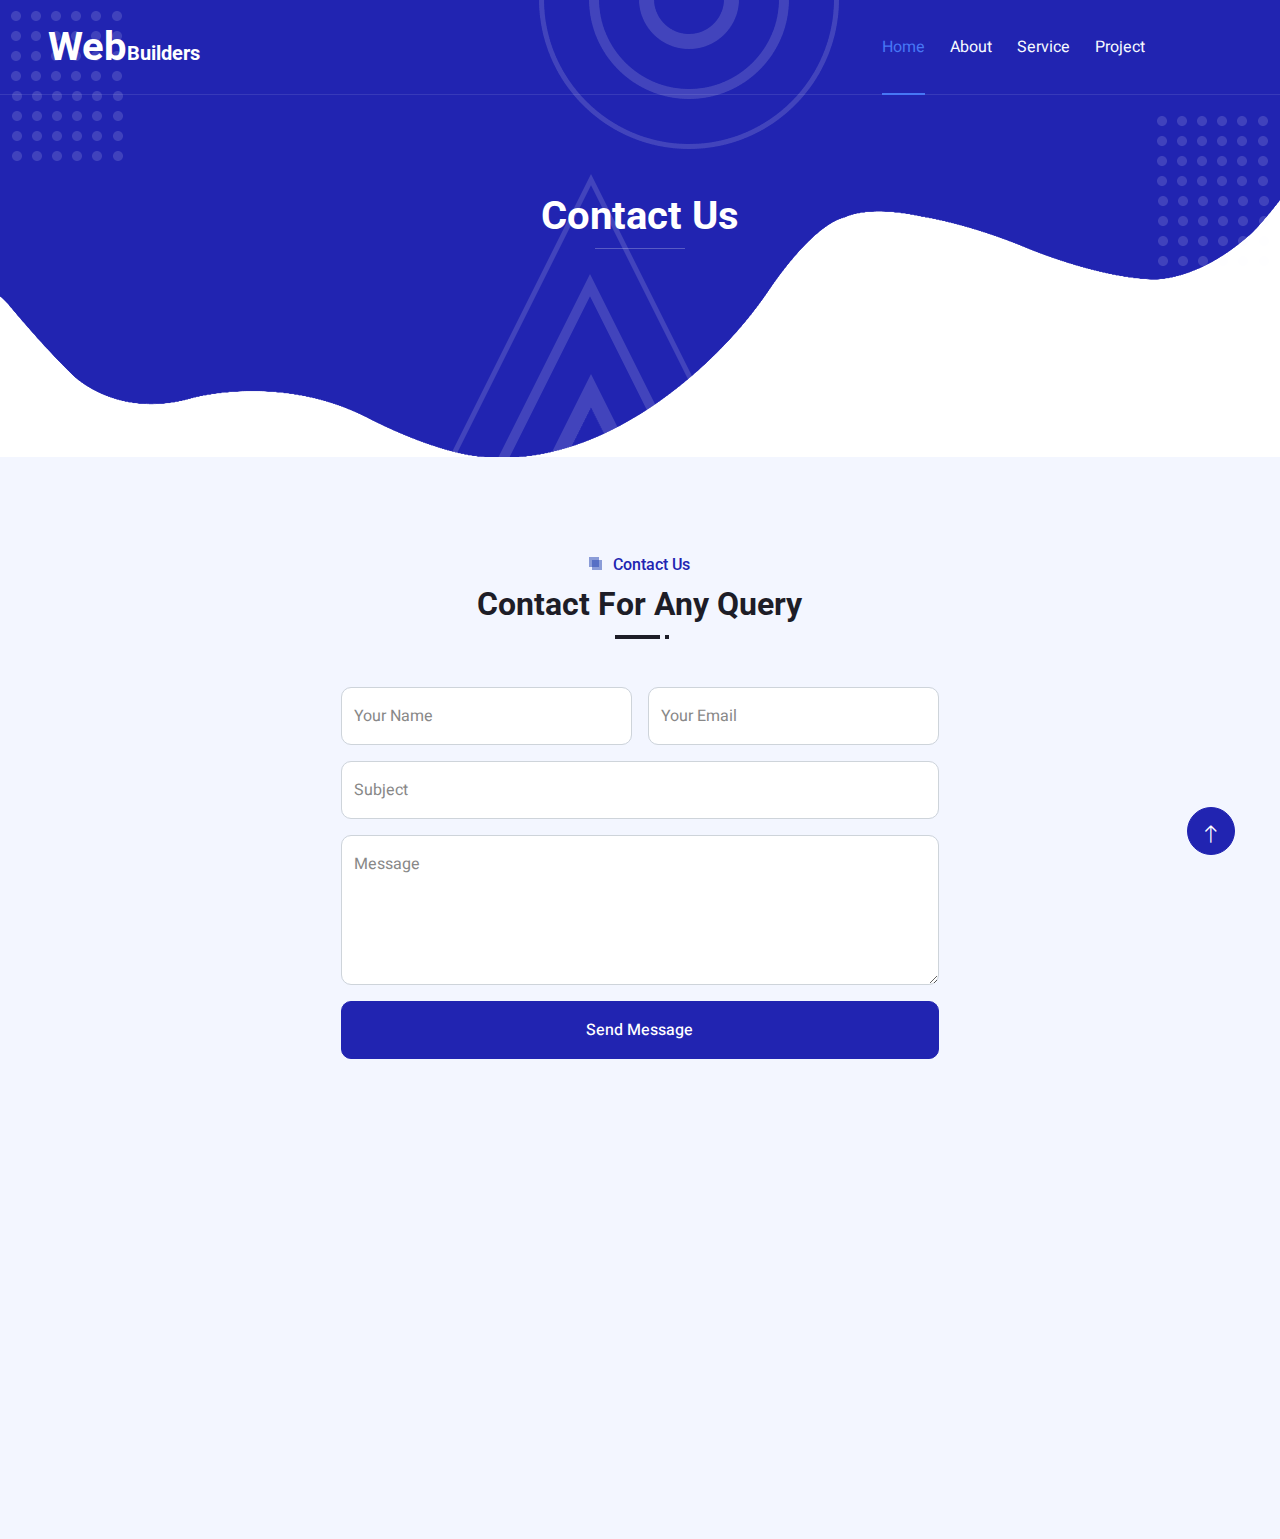
==== contact.html @ f3ac55c7 "Update contact.html" ====
<!DOCTYPE html>
<html lang="en">

<head>
  <meta charset="utf-8">
 <title>Webbuilders</title>
  <meta content="width=device-width, initial-scale=1.0" name="viewport">
  <meta content="" name="keywords">
  <meta content="" name="description">

  <!-- Favicon -->
  <link href="img/logo.png" rel="icon">

  <!-- Google Web Fonts -->
  <link rel="preconnect" href="https://fonts.googleapis.com">
  <link rel="preconnect" href="https://fonts.gstatic.com" crossorigin>
  <link href="https://fonts.googleapis.com/css2?family=Heebo:wght@400;500&family=Roboto:wght@400;500;700&display=swap" rel="stylesheet">

  <!-- Icon Font Stylesheet -->
  <link href="https://cdnjs.cloudflare.com/ajax/libs/font-awesome/5.10.0/css/all.min.css" rel="stylesheet">
  <link href="https://cdn.jsdelivr.net/npm/bootstrap-icons@1.4.1/font/bootstrap-icons.css" rel="stylesheet">

  <!-- Libraries Stylesheet -->
  <link href="lib/animate/animate.min.css" rel="stylesheet">
  <link href="lib/owlcarousel/assets/owl.carousel.min.css" rel="stylesheet">
  <link href="lib/lightbox/css/lightbox.min.css" rel="stylesheet">

  <!-- Customized Bootstrap Stylesheet -->
  <link href="css/bootstrap.min.css" rel="stylesheet">

  <!-- Template Stylesheet -->
  <link href="css/style.css" rel="stylesheet">
</head>

<body>
  <div class="container-xxl bg-white p-0">
    <!-- Spinner Start -->
    <div id="spinner" class="show bg-white position-fixed translate-middle w-100 vh-100 top-50 start-50 d-flex align-items-center justify-content-center">
      <div class="spinner-grow text-primary" style="width: 3rem; height: 3rem;" role="status">
        <span class="sr-only">Loading...</span>
      </div>
    </div>
    <!-- Spinner End -->


    <!-- Navbar & Hero Start -->
    <div class="container-xxl position-relative p-0">
      <nav class="navbar navbar-expand-lg navbar-light px-4 px-lg-5 py-3 py-lg-0">
        <a href="index.html" class="navbar-brand p-0">
          <h1 class="m-0"> </i>Web<span class="fs-5">Builders</span></h1>
          <!-- <img src="img\20230602_151752.png"  alt="Logo"> -->
        </a>
        <button class="navbar-toggler" type="button" data-bs-toggle="collapse" data-bs-target="#navbarCollapse">
          <span class="fa fa-bars"></span>
        </button>
        <div class="collapse navbar-collapse" id="navbarCollapse">
          <div class="navbar-nav ms-auto py-0">
            <a href="index.html" class="nav-item nav-link active">Home</a>
            <a href="index.html" class="nav-item nav-link">About</a>
            <a href="index.html" class="nav-item nav-link">Service</a>
            <a href="index.html" class="nav-item nav-link">Project</a>
            <!-- <div class="nav-item dropdown">
                                <a href="#" class="nav-link dropdown-toggle" data-bs-toggle="dropdown">Pages</a>
                                <div class="dropdown-menu m-0">
                                    <a href="team.html" class="dropdown-item">Our Team</a>
                                    <a href="testimonial.html" class="dropdown-item">Testimonial</a>
                                    <a href="404.html" class="dropdown-item">404 Page</a>
                                </div> -->
          </div>
          <a href="contact.html" class="nav-item nav-link">Contact</a>
        </div>
        <!-- <butaton type="button" class="btn text-secondary ms-3" data-bs-toggle="modal" data-bs-target="#searchModal"><i class="fa fa-search"></i></butaton>
                        <a href="https://htmlcodex.com/startup-company-website-template" class="btn btn-secondary text-light rounded-pill py-2 px-4 ms-3">Pro Version</a> -->
    </div>
    </nav>

    <div class="container-xxl py-5 bg-primary hero-header mb-5">
      <div class="container my-5 py-5 px-lg-5">
        <div class="row g-5 py-5">
          <div class="col-12 text-center">
            <h1 class="text-white animated zoomIn">Contact Us</h1>
            <hr class="bg-white mx-auto mt-0" style="width: 90px;">

          </div>
        </div>
      </div>
    </div>
  </div>
  <!-- Navbar & Hero End -->


  <!-- Full Screen Search Start -->
  <div class="modal fade" id="searchModal" tabindex="-1">
    <div class="modal-dialog modal-fullscreen">
      <div class="modal-content" style="background: rgba(29, 29, 39, 0.7);">
        <div class="modal-header border-0">
          <button type="button" class="btn bg-white btn-close" data-bs-dismiss="modal" aria-label="Close"></button>
        </div>
        <div class="modal-body d-flex align-items-center justify-content-center">
          <div class="input-group" style="max-width: 600px;">
            <input type="text" class="form-control bg-transparent border-light p-3" placeholder="Type search keyword">
            <button class="btn btn-light px-4"><i class="bi bi-search"></i></button>
          </div>
        </div>
      </div>
    </div>
  </div>
  <!-- Full Screen Search End -->


  <!-- Contact Start -->
  <div class="container-xxl py-5">
    <div class="container px-lg-5">
      <div class="row justify-content-center">
        <div class="col-lg-7">
          <div class="section-title position-relative text-center mb-5 pb-2 wow fadeInUp" data-wow-delay="0.1s">
            <h6 class="position-relative d-inline text-primary ps-4">Contact Us</h6>
            <h2 class="mt-2">Contact For Any Query</h2>
          </div>
          <div class="wow fadeInUp" data-wow-delay="0.3s">
            <form action="https://formspree.io/f/mzblvadz" method="POST">
              <div class="row g-3">
                <div class="col-md-6">
                  <div class="form-floating">
                    <input type="text" name="Name" class="form-control" id="name" placeholder="Your Name" required>
                    <label for="name">Your Name</label>
                  </div>
                </div>
                <div class="col-md-6">
                  <div class="form-floating">
                    <input type="email" name="Email" class="form-control" id="email" placeholder="Your Email" required>
                    <label for="email">Your Email</label>
                  </div>
                </div>
                <div class="col-12">
                  <div class="form-floating">
                    <input type="text"  class="form-control" id="subject" placeholder="Subject" required>
                    <label for="subject">Subject</label>
                  </div>
                </div>
                <div class="col-12">
                  <div class="form-floating">
                    <textarea class="form-control" name="Message" placeholder="Leave a message here" id="message" style="height: 150px" required></textarea>
                    <label for="message">Message</label>
                  </div>
                </div>
                <div class="col-12">
                  <button class="btn btn-primary w-100 py-3" type="submit">Send Message</button>
                </div>
              </div>
            </form>
          </div>
        </div>
      </div>
    </div>
  </div>
  <!-- Contact End -->


  <!-- Footer Start -->
 <div class="container-fluid bg-primary text-light footer mt-5 pt-5 wow fadeIn" data-wow-delay="0.1s">
    <div class="container py-5 px-lg-5">
      <div class="row g-5">
        <div class="col-md-6 col-lg-3 ">
          <h5 class="text-white mb-4">Get In Touch</h5>
          <p><i class="fa fa-map-marker-alt me-3"></i>Villupuram,Tamil-nadu</p>
          <p><i class="fa fa-phone-alt me-3"> </i><a href="tel:+919087889948" style="color: white;">9087889948</a>
          </p>
          <p><i class="fa fa-envelope me-3"></i><a href="mailto: webbuildersind@gmail.com" style="color: white;">webbuildersind@gmail.com</a></p>
          <div class="d-flex pt-2">
            <a class="btn btn-outline-light btn-social" href=""><i class="fab fa-twitter"></i></a>
            <a class="btn btn-outline-light btn-social" href="https://www.linkedin.com/in/web-builders-152aaa291?lipi=urn%3Ali%3Apage%3Ad_flagship3_profile_view_base_contact_details%3BYlETEaAUT1e%2FOzC31ZxjKQ%3D%3D"target="_blank"><i class="fab fa-facebook-f"></i></a>
            <a class="btn btn-outline-light btn-social" href="https://youtube.com/@WebBuildersind?si=NCVCg2-Su9v36Nin" target="_blank"><i class="fab fa-youtube"></i></a>
            <a class="btn btn-outline-light btn-social" href="https://instagram.com/we_b_uilders?igshid=MzRlODBiNWFlZA==" target="_blank"><i class="fab fa-instagram"></i></a>
            <a class="btn btn-outline-light btn-social" href=""><i class="fab fa-linkedin-in"></i></a>
          </div>
        </div>
        <div class="col-md-6 col-lg-3">
          <h5 class="text-white mb-4">Popular Link</h5>
          <a class="btn btn-link" href="index.html">About Us</a>
          <a class="btn btn-link" href="">Contact Us</a>
          <a class="btn btn-link" href="">Privacy Policy</a>
          <a class="btn btn-link" href="">Terms & Condition</a>
          <a class="btn btn-link" href="">Career</a>
        </div>
        <div class="col-md-6 col-lg-3">
          <h5 class="text-white mb-4">MSME Certificate</h5>
          <div class="row g-1">
            <!-- <div class="col-4"> -->
              <img class="img-fluid" src="img/msme.jpg" alt="Image">
            <!-- </div> -->
            <!-- <div class="col-4">
              <img class="img-fluid" src="img/portfolio-2.jpg" alt="Image">
            </div>
            <div class="col-4">
              <img class="img-fluid" src="img/portfolio-3.jpg" alt="Image">
            </div>
            <div class="col-4">
              <img class="img-fluid" src="img/portfolio-4.jpg" alt="Image">
            </div>
            <div class="col-4">
              <img class="img-fluid" src="img/portfolio-5.jpg" alt="Image">
            </div>
            <div class="col-4">
              <img class="img-fluid" src="img/portfolio-6.jpg" alt="Image">
            </div> -->
          </div>
        </div>
        <div class="col-md-6 col-lg-3">
          <h5 class="text-white mb-4">Newsletter</h5>
          <p>Connect with us</p>
          <div class="position-relative w-100 mt-3">
            <input class="form-control border-0 rounded-pill w-100 ps-4 pe-5" type="text" placeholder="Your Email" style="height: 48px;">
            <button type="button" class="btn shadow-none position-absolute top-0 end-0 mt-1 me-2"><i class="fa fa-paper-plane text-primary fs-4"></i></button>
          </div>
        </div>
      </div>
    </div>
        
    </div>
    <div class="container px-lg-5">
      <div class="copyright">
        <div class="row">
          
        </div>
      </div>
    </div>
  </div>
  <!-- Footer End -->


  <!-- Back to Top -->
  <a href="#" class="btn btn-lg btn-primary btn-lg-square back-to-top pt-2"><i class="bi bi-arrow-up"></i></a>
  </div>

  <!-- JavaScript Libraries -->
  <script src="https://code.jquery.com/jquery-3.4.1.min.js"></script>
  <script src="https://cdn.jsdelivr.net/npm/bootstrap@5.0.0/dist/js/bootstrap.bundle.min.js"></script>
  <script src="lib/wow/wow.min.js"></script>
  <script src="lib/easing/easing.min.js"></script>
  <script src="lib/waypoints/waypoints.min.js"></script>
  <script src="lib/owlcarousel/owl.carousel.min.js"></script>
  <script src="lib/isotope/isotope.pkgd.min.js"></script>
  <script src="lib/lightbox/js/lightbox.min.js"></script>

  <!-- Template Javascript -->
  <script src="js/main.js"></script>
</body>

</html>
---- css/style.css ----
/********** Template CSS **********/
:root {
    --primary: #2124B1;
    --secondary: #4777F5;
    --light: #F7FAFF;
    --dark: #1D1D27;
}


/*** Spinner ***/
#spinner {
    opacity: 0;
    visibility: hidden;
    transition: opacity .5s ease-out, visibility 0s linear .5s;
    z-index: 99999;
}

#spinner.show {
    transition: opacity .5s ease-out, visibility 0s linear 0s;
    visibility: visible;
    opacity: 1;
}

.back-to-top {
    position: fixed;
    display: none;
    right: 45px;
    bottom: 45px;
    z-index: 99;
}


/*** Heading ***/
h1,
h2,
h3,
.fw-bold {
    font-weight: 700 !important;
}

h4,
h5,
h6,
.fw-medium {
    font-weight: 500 !important;
}


/*** Button ***/
.btn {
    font-weight: 500;
    transition: .5s;
}

.btn-square {
    width: 38px;
    height: 38px;
}

.btn-sm-square {
    width: 32px;
    height: 32px;
}

.btn-lg-square {
    width: 48px;
    height: 48px;
}

.btn-square,
.btn-sm-square,
.btn-lg-square {
    padding: 0;
    display: flex;
    align-items: center;
    justify-content: center;
    font-weight: normal;
    border-radius: 50px;
}


/*** Navbar ***/
.navbar-light .navbar-nav .nav-link {
    position: relative;
    margin-left: 25px;
    padding: 35px 0;
    color: var(--light) !important;
    outline: none;
    transition: .5s;
}

.sticky-top.navbar-light .navbar-nav .nav-link {
    padding: 20px 0;
    color: var(--dark) !important;
}

.navbar-light .navbar-nav .nav-link:hover,
.navbar-light .navbar-nav .nav-link.active {
    color: var(--secondary) !important;
}

.navbar-light .navbar-brand h1 {
    color: #FFFFFF;

}

.navbar-light .navbar-brand img {
    max-height: 60px;
    transition: .5s;
}

.sticky-top.navbar-light .navbar-brand img {
    max-height: 45px;
}

@media (max-width: 991.98px) {
    .sticky-top.navbar-light {
        position: relative;
        background: #FFFFFF;
    }

    .navbar-light .navbar-collapse {
        margin-top: 15px;
        border-top: 1px solid #DDDDDD;
    }

    .navbar-light .navbar-nav .nav-link,
    .sticky-top.navbar-light .navbar-nav .nav-link {
        padding: 10px 0;
        margin-left: 0;
        color: var(--dark) !important;
    }

    .navbar-light .navbar-brand h1 {
        color: var(--primary);
    }

    .navbar-light .navbar-brand img {
        max-height: 45px;
    }
}

@media (min-width: 992px) {
    .navbar-light {
        position: absolute;
        width: 100%;
        top: 0;
        left: 0;
        border-bottom: 1px solid rgba(256, 256, 256, .1);
        z-index: 999;
    }

    .sticky-top.navbar-light {
        position: fixed;
        background: #FFFFFF;
    }

    .navbar-light .navbar-nav .nav-link::before {
        position: absolute;
        content: "";
        width: 0;
        height: 2px;
        bottom: -1px;
        left: 50%;
        background: var(--secondary);
        transition: .5s;
    }

    .navbar-light .navbar-nav .nav-link:hover::before,
    .navbar-light .navbar-nav .nav-link.active::before {
        width: 100%;
        left: 0;
    }

    .navbar-light .navbar-nav .nav-link.nav-contact::before {
        display: none;
    }

    .sticky-top.navbar-light .navbar-brand h1 {
        color: var(--primary);
    }
}


/*** Hero Header ***/
.hero-header {
    background:
        url(../img/bg-dot.png),
        url(../img/bg-dot.png),
        url(../img/bg-round.png),
        url(../img/bg-tree.png),
        url(../img/bg-bottom-hero.png);
    background-position:
        10px 10px,
        bottom 190px right 10px,
        left 55% top -1px,
        left 45% bottom -1px,
        center bottom -1px;
    background-repeat: no-repeat;
}


/*** Section Title ***/
.section-title::before {
    position: absolute;
    content: "";
    width: 45px;
    height: 4px;
    bottom: 0;
    left: 0;
    background: var(--dark);
}

.section-title::after {
    position: absolute;
    content: "";
    width: 4px;
    height: 4px;
    bottom: 0;
    left: 50px;
    background: var(--dark);
}

.section-title.text-center::before {
    left: 50%;
    margin-left: -25px;
}

.section-title.text-center::after {
    left: 50%;
    margin-left: 25px;
}

.section-title h6::before,
.section-title h6::after {
    position: absolute;
    content: "";
    width: 10px;
    height: 10px;
    top: 2px;
    left: 0;
    background: rgba(33, 66, 177, .5);
}

.section-title h6::after {
    top: 5px;
    left: 3px;
}


/*** Service ***/
.service-item {
    position: relative;
    height: 350px;
    padding: 30px 25px;
    background: #FFFFFF;
    box-shadow: 0 0 45px rgba(0, 0, 0, .08);
    transition: .5s;
}

.service-item:hover {
    background: var(--primary);
}

.service-item .service-icon {
    margin: 0 auto 20px auto;
    width: 90px;
    height: 90px;
    display: flex;
    align-items: center;
    justify-content: center;
    color: var(--light);
    background: url(../img/icon-shape-primary.png) center center no-repeat;
    transition: .5s;
}

.service-item:hover .service-icon {
    color: var(--primary);
    background: url(../img/icon-shape-white.png);
}

.service-item h5,
.service-item p {
    transition: .5s;
}

.service-item:hover h5,
.service-item:hover p {
    color: var(--light);
}

.service-item a.btn {
    position: relative;
    display: flex;
    color: var(--primary);
    transition: .5s;
    z-index: 1;
}

.service-item:hover a.btn {
    color: var(--primary);
}

.service-item a.btn::before {
    position: absolute;
    content: "";
    width: 35px;
    height: 35px;
    top: 0;
    left: 0;
    border-radius: 35px;
    background: #DDDDDD;
    transition: .5s;
    z-index: -1;
}

.service-item:hover a.btn::before {
    width: 100%;
    background: var(--light);
}


/*** Testimonial ***/
.newsletter,
.testimonial {
    background:
        url(../img/bg-top.png),
        url(../img/bg-bottom.png);
    background-position:
        left top,
        right bottom;
    background-repeat: no-repeat;
}

.testimonial-carousel .owl-item .testimonial-item,
.testimonial-carousel .owl-item.center .testimonial-item * {
    transition: .5s;
}

.testimonial-carousel .owl-item.center .testimonial-item {
    background: var(--light) !important;
    border-color: var(--light);
}

.testimonial-carousel .owl-item.center .testimonial-item * {
    color: #888888;
}

.testimonial-carousel .owl-item.center .testimonial-item i {
    color: var(--primary) !important;
}

.testimonial-carousel .owl-item.center .testimonial-item h6 {
    color: var(--dark) !important;
}


/*** Team ***/
.team-item {
    position: relative;
    transition: .5s;
    z-index: 1;
}

.team-item::after {
    position: absolute;
    content: "";
    top: 3rem;
    right: 3rem;
    bottom: 0;
    left: 0;
    border-radius: 10px;
    background: #FFFFFF;
    box-shadow: 0 0 45px rgba(0, 0, 0, .1);
    transition: .5s;
    z-index: -1;
}

.team-item:hover::after {
    background: var(--primary);
}

.team-item h5,
.team-item small {
    transition: .5s;
}

.team-item:hover h5,
.team-item:hover small {
    color: var(--light);
}


/*** Project Portfolio ***/
#portfolio-flters .btn {
    position: relative;
    display: inline-block;
    margin: 10px 4px 0 4px;
    transition: .5s;
}

#portfolio-flters .btn::after {
    position: absolute;
    content: "";
    right: -1px;
    bottom: -1px;
    border-left: 20px solid transparent;
    border-right: 0 solid transparent;
    border-bottom: 50px solid #FFFFFF;
}

#portfolio-flters .btn:hover,
#portfolio-flters .btn.active {
    color: var(--light);
    background: var(--primary);
}

.portfolio-overlay {
    position: absolute;
    display: flex;
    flex-direction: column;
    justify-content: center;
    width: 100%;
    height: 100%;
    padding: 30px;
    top: 0;
    left: 0;
    background: var(--primary);
    transition: .5s;
    z-index: 1;
    opacity: 0;
}

.portfolio-item:hover .portfolio-overlay {
    opacity: 1;
}

.portfolio-item .btn {
    position: absolute;
    width: 90px;
    height: 90px;
    top: 0px;
    right: 0px;
    display: flex;
    align-items: center;
    justify-content: center;
    background: url(../img/icon-shape-white.png) center center no-repeat;
    border: none;
    transition: .5s;
    opacity: 0;
    z-index: 2;
}

.portfolio-item:hover .btn {
    opacity: 1;
    transition-delay: .15s;
}


/*** Footer ***/
.footer {
    background: url(../img/footer.png) center center no-repeat;
    background-size: contain;
}

.footer .btn.btn-social {
    margin-right: 5px;
    width: 40px;
    height: 40px;
    display: flex;
    align-items: center;
    justify-content: center;
    color: var(--light);
    border: 1px solid rgba(256, 256, 256, .1);
    border-radius: 40px;
    transition: .3s;
}

.footer .btn.btn-social:hover {
    color: var(--primary);
}

.footer .btn.btn-link {
    display: block;
    margin-bottom: 10px;
    padding: 0;
    text-align: left;
    color: var(--light);
    font-weight: normal;
    transition: .3s;
}

.footer .btn.btn-link::before {
    position: relative;
    content: "\f105";
    font-family: "Font Awesome 5 Free";
    font-weight: 900;
    margin-right: 10px;
}

.footer .btn.btn-link:hover {
    letter-spacing: 1px;
    box-shadow: none;
}

.footer .copyright {
    padding: 25px 0;
    font-size: 14px;
    border-top: 1px solid rgba(256, 256, 256, .1);
}

.footer .copyright a {
    color: var(--light);
}

.footer .footer-menu a {
    margin-right: 15px;
    padding-right: 15px;
    border-right: 1px solid rgba(255, 255, 255, .1);
}

.footer .footer-menu a:last-child {
    margin-right: 0;
    padding-right: 0;
    border-right: none;
}

#What
.timeline{
    position:relative;
    margin-bottom:100px;
    z-index:1;
}

.timeline:before{
    display:block;
    content:"";
    position:absolute;
    width:50%;
    height:100%;
    left:1px;
    top:0;
    border-right:1px solid #5CC9DF;
    z-index:-1;
}

.timeline:after{
    display:block;
    content:"";
    position:absolute;
    width:50%;
    height:100px;
    left:1px;
    bottom:-105px;
    border-right:1px dashed #5CC9DF;
    z-index:-1;
}

.timeline .date-title{
    text-align:center;
    margin:70px 0 50px;
}

.timeline .date-title span{
    padding:15px 30px;
    font-size:21px;
    font-weight:400;
    color:#fff;
    background: linear-gradient(-20deg, #b721ff 0%, #21d4fd 100%);
    border-radius:5px;

}

.news-item {
    padding-bottom:45px;
}

.news-item.right {
    float:right;
    margin-top:40px;
}

.news-item .news-content {
    margin:20px 30px 0 0;
    position:relative;
    padding:30px;
    padding-left:100px;
    background:white;
    border-radius:10px;
    box-shadow:-5px 5px 0 rgba(0,0,0,0.08);
    -webkit-transition:all .3s ease-out;
    transition:all .3s ease-out;
}

.news-item:hover .news-content {
    background: linear-gradient(-20deg, #b721ff 0%, #21d4fd 100%);
    color:#fff;

}

.news-item.right .news-content {
    margin:20px 0 0 30px;
    box-shadow:5px 5px 0 rgba(0,0,0,0.08);
}

.news-item .news-content:after {
    display:block;
    content:"";
    position:absolute;
    top:50px;
    right:-40px;
    width:0px;
    height:0px;
    background:transparent;
    border:20px solid transparent;
    border-left:20px solid #f5f5f5;
    -webkit-transition:border-left-color .3s ease-out;
    transition:border-left-color .3s ease-out;
}

.news-item.right .news-content:after {
    position:absolute;
    left:-40px;
    right:auto;
    border-left:20px solid transparent;
    border-right:20px solid #f5f5f5;
    -webkit-transition:border-right-color .3s ease-out;
    transition:border-right-color .3s ease-out;
}

.news-item:hover .news-content:after {
    border-left-color:linear-gradient(-20deg, #b721ff 0%, #21d4fd 100%);
}

.news-item.right:hover .news-content:after {
    border-left-color:transparent;
    border-right-color:linear-gradient(-20deg, #b721ff 0%, #21d4fd 100%);
}

.news-item .news-content:before {
    display:block;
    content:"";
    position:absolute;
    width:20px;
    height:20px;
    right:-55px;
    top:60px;
    background:linear-gradient(-20deg, #b721ff 0%, #21d4fd 100%);
    border:3px solid #fff;
    border-radius:50%;
    -webkit-transition:background .3s ease-out;
    transition:background .3s ease-out;
}

.news-item.right .news-content:before {
    left:-55px;
    right:auto;
}

.news-content .date {
    position:absolute;
    width:80px;
    height:80px;
    left:10px;
    text-align:center;
    color:linear-gradient(-20deg, #b721ff 0%, #21d4fd 100%);
    -webkit-transition:color .3s ease-out;
    transition:color .3s ease-out;
}

.news-item:hover .news-content .date {
    color:#fff;
}

.news-content .date p{
    margin:0;
    font-size:48px;
    font-weight:600;
    line-height:48px;
}

.news-content .date small{
    margin:0;
    font-size:26px;
    font-weight:300;
    line-height:24px;
}

.news-content .news-title{
    font-size:24px;
    font-weight:300;

}

.news-content p{
    font-size:16px;
    line-height:24px;
    font-weight:300;
    letter-spacing:0.02em;
    margin-bottom:10px;
}

.news-content .read-more,
.news-content .read-more:hover,
.news-content .read-more:active,
.news-content .read-more:focus{
    padding:10px 0;
    text-decoration:none;
    font-size:16px;
    color:#7A7C7F;
    line-height:24px;
}

.news-item:hover .news-content .read-more,
.news-item:hover .news-content .read-more:hover,
.news-item:hover .news-content .read-more:active,
.news-item:hover .news-content .read-more:focus{
    color:#fff;
}

.news-content .read-more{
    -webkit-transition:padding .3s ease-out;
    transition:padding .3s ease-out;
}

.news-content .read-more:hover {
    padding-left:7px;
}

.news-content .read-more:after{
    content:'\f054';
    padding-left:15px;
    font-family:'FontAwesome';
    font-size:21px;
    line-height:21px;
    color:linear-gradient(-20deg, #b721ff 0%, #21d4fd 100%);
    vertical-align:middle;
    -webkit-transition:padding .3s ease-out;
    transition:padding .3s ease-out;
}

.news-content .read-more:hover:after{
    padding-left:20px;
}

.news-item:hover .news-content .read-more:after{
    color:#fff;
}

.news-content .news-media{
    position:absolute;
    width:80px;
    bottom:-45px;
    right:40px;
    border-radius:8px;
}

.news-content .news-media img{
    border-radius:8px;
    transform:scale(1);
    -webkit-transition:-webkit-transform .3s ease-out;
    transition:transform .3s ease-out;
}

.news-content .news-media a{
    display:block;
	text-decoration:none;
    background:#fff;
    border-radius:8px;
    overflow:hidden;
    -webkit-mask-image: -webkit-radial-gradient(circle, white, black);
}

.news-content .news-media a:hover img{
    -webkit-transform:scale(1.3);
    transform:scale(1.3);
}

.news-content .news-media a:after{
    content:'\f065';
    position:absolute;
    width:100%;
    top:0;
    left:0;
    font-family:FontAwesome;
    font-size:32px;
    line-height:80px;
    text-align:center;
    color:linear-gradient(-20deg, #b721ff 0%, #21d4fd 100%);
    -webkit-transform:scale(0);
    transform:scale(0);
    opacity:0;
    -webkit-transition:all .2s ease-out .1s;
    transition:all .2s ease-out .1s;
}

.news-content .news-media.video a:after{
    content:'\f04b';
}

.news-content .news-media a:hover:after{
    -webkit-transform:scale(1);
    transform:scale(1);
    opacity:1;
}

.news-content .news-media.gallery{
    box-shadow:4px 4px 0 #bbb,8px 8px 0 #ddd;
}
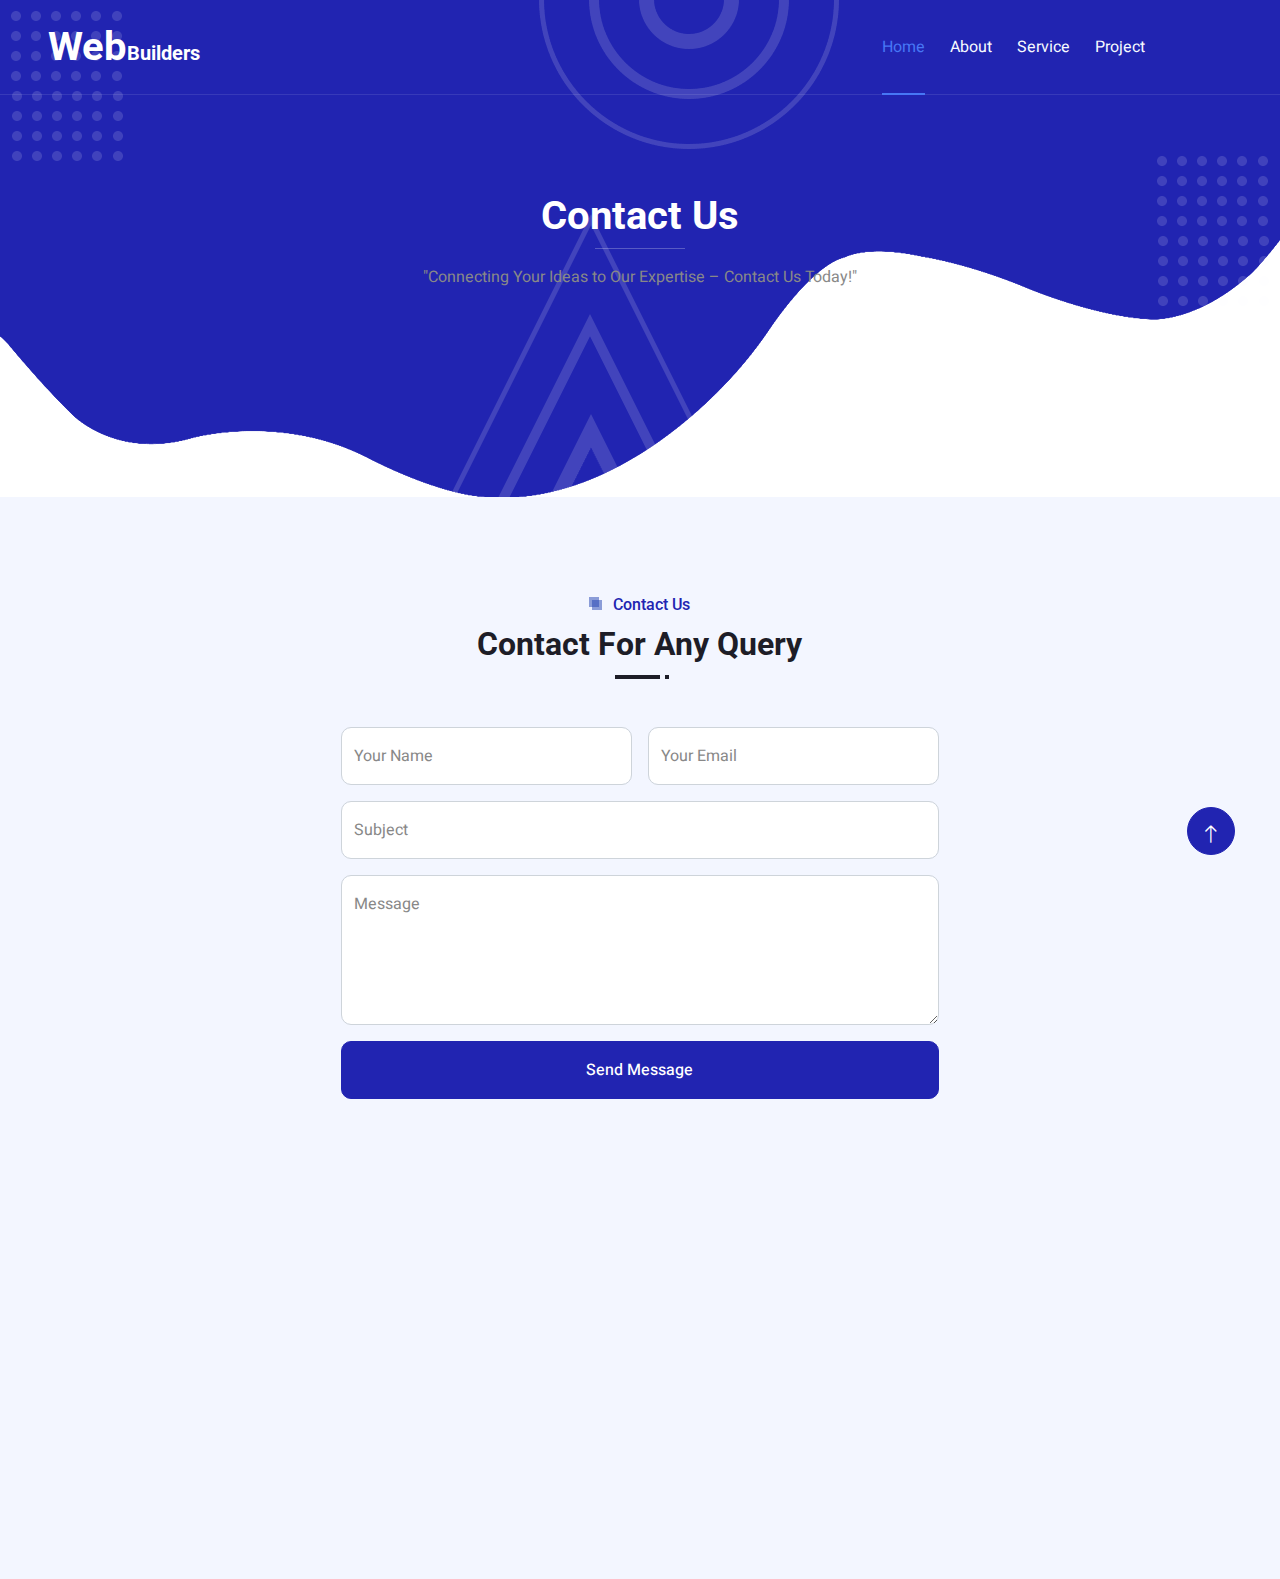
==== commit 144178b8: "Update contact.html" ====
--- a/contact.html
+++ b/contact.html
@@ -80,7 +80,7 @@
           <div class="col-12 text-center">
             <h1 class="text-white animated zoomIn">Contact Us</h1>
             <hr class="bg-white mx-auto mt-0" style="width: 90px;">
-
+<p>"Connecting Your Ideas to Our Expertise – Contact Us Today!"</p>
           </div>
         </div>
       </div>
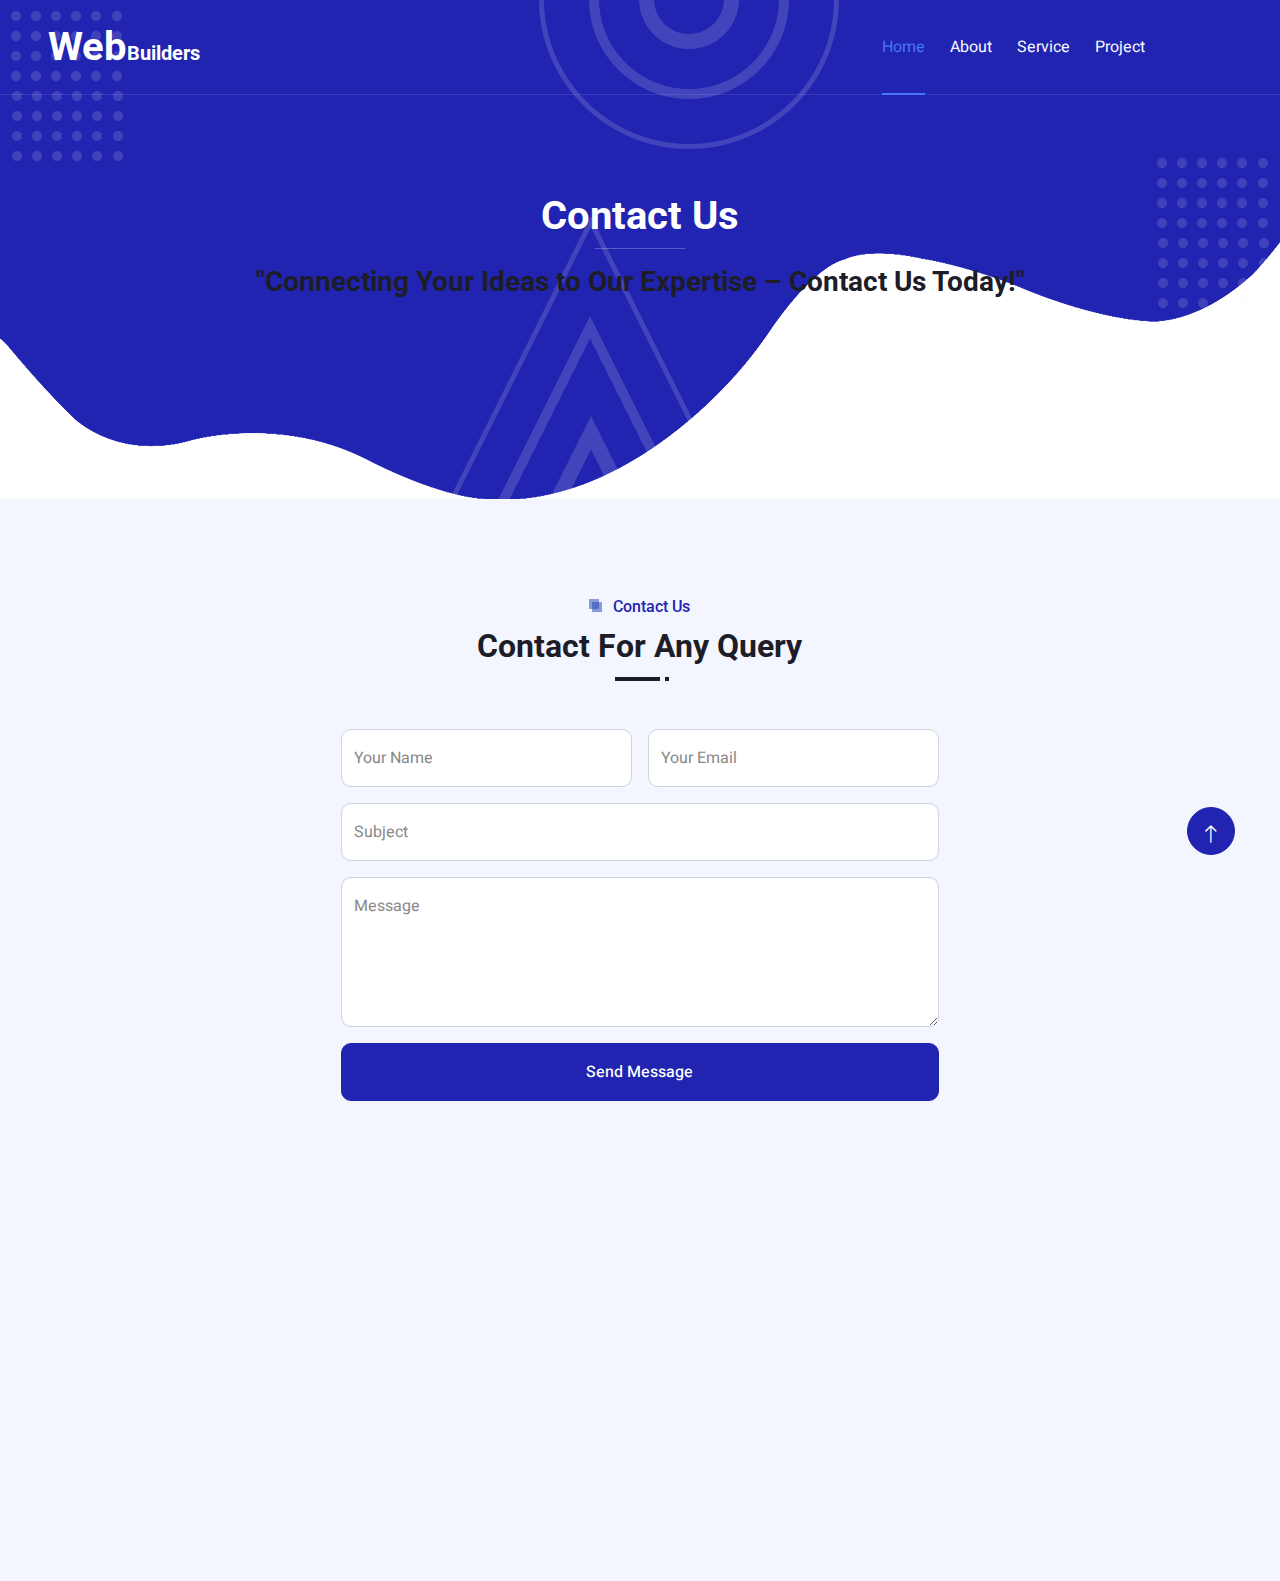
==== commit a204b9a1: "Update contact.html" ====
--- a/contact.html
+++ b/contact.html
@@ -80,7 +80,7 @@
           <div class="col-12 text-center">
             <h1 class="text-white animated zoomIn">Contact Us</h1>
             <hr class="bg-white mx-auto mt-0" style="width: 90px;">
-<p>"Connecting Your Ideas to Our Expertise – Contact Us Today!"</p>
+<h3>"Connecting Your Ideas to Our Expertise   – Contact Us Today!"</h3>
           </div>
         </div>
       </div>
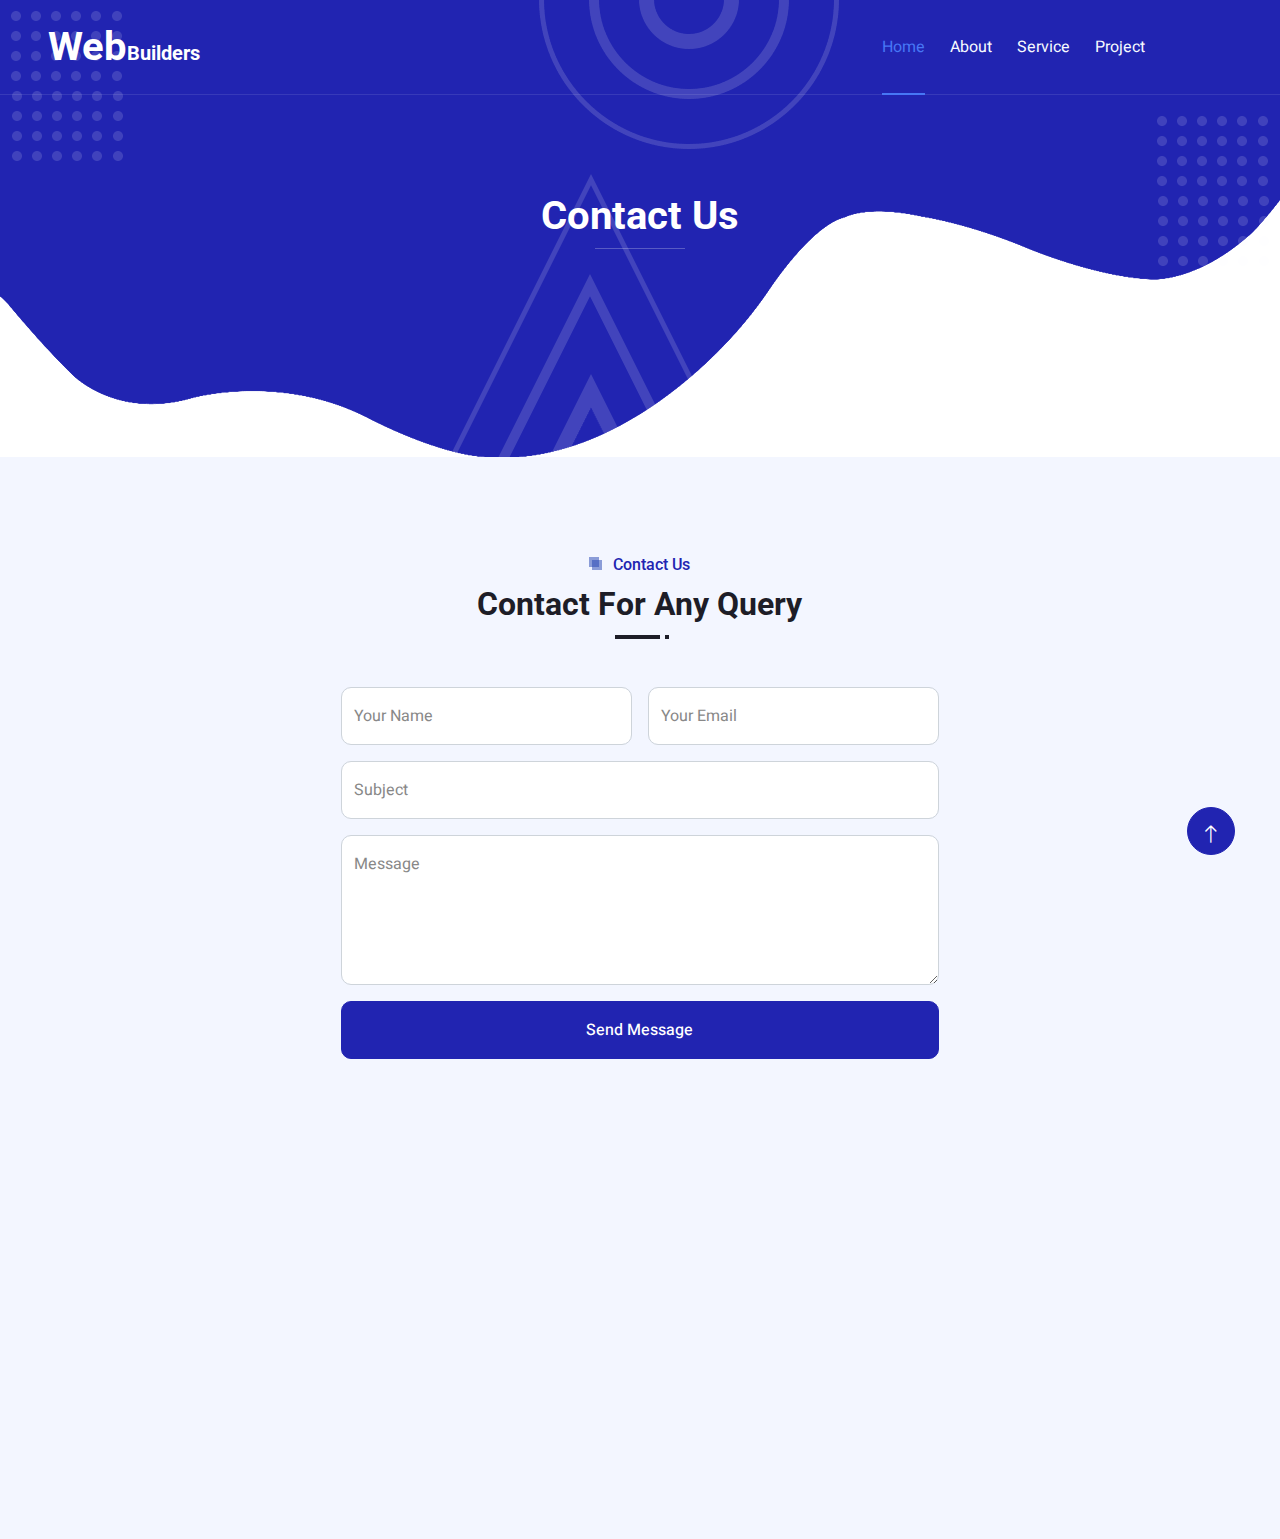
==== commit 7bb41fa4: "Update contact.html" ====
--- a/contact.html
+++ b/contact.html
@@ -80,7 +80,7 @@
           <div class="col-12 text-center">
             <h1 class="text-white animated zoomIn">Contact Us</h1>
             <hr class="bg-white mx-auto mt-0" style="width: 90px;">
-<h3>"Connecting Your Ideas to Our Expertise   – Contact Us Today!"</h3>
+
           </div>
         </div>
       </div>
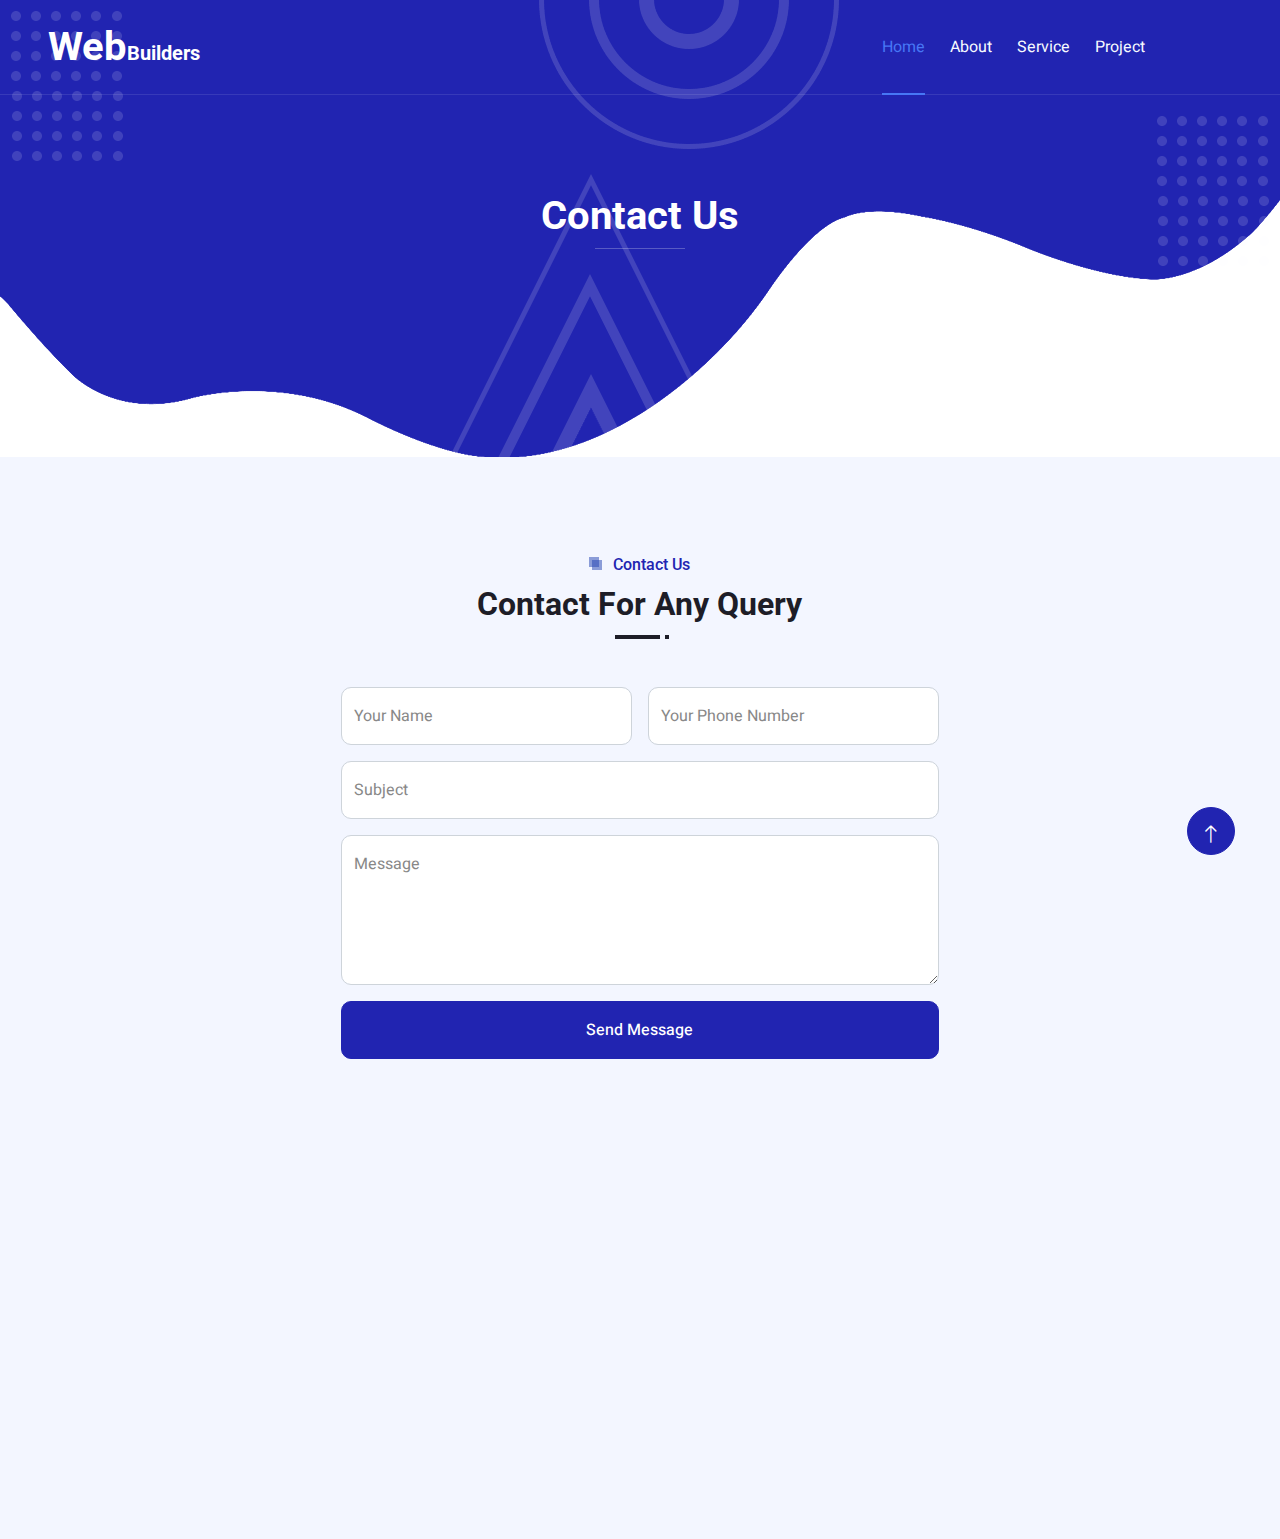
==== commit 03ebb478: "Update contact.html" ====
--- a/contact.html
+++ b/contact.html
@@ -128,9 +128,10 @@
                 </div>
                 <div class="col-md-6">
                   <div class="form-floating">
-                    <input type="email" name="Email" class="form-control" id="email" placeholder="Your Email" required>
-                    <label for="email">Your Email</label>
-                  </div>
+                   <input type="tel" name="PhoneNumber" class="form-control" id="phone" placeholder="Your Phone Number" required>
+                   <label for="phone">Your Phone Number</label>
+                 </div>
+
                 </div>
                 <div class="col-12">
                   <div class="form-floating">
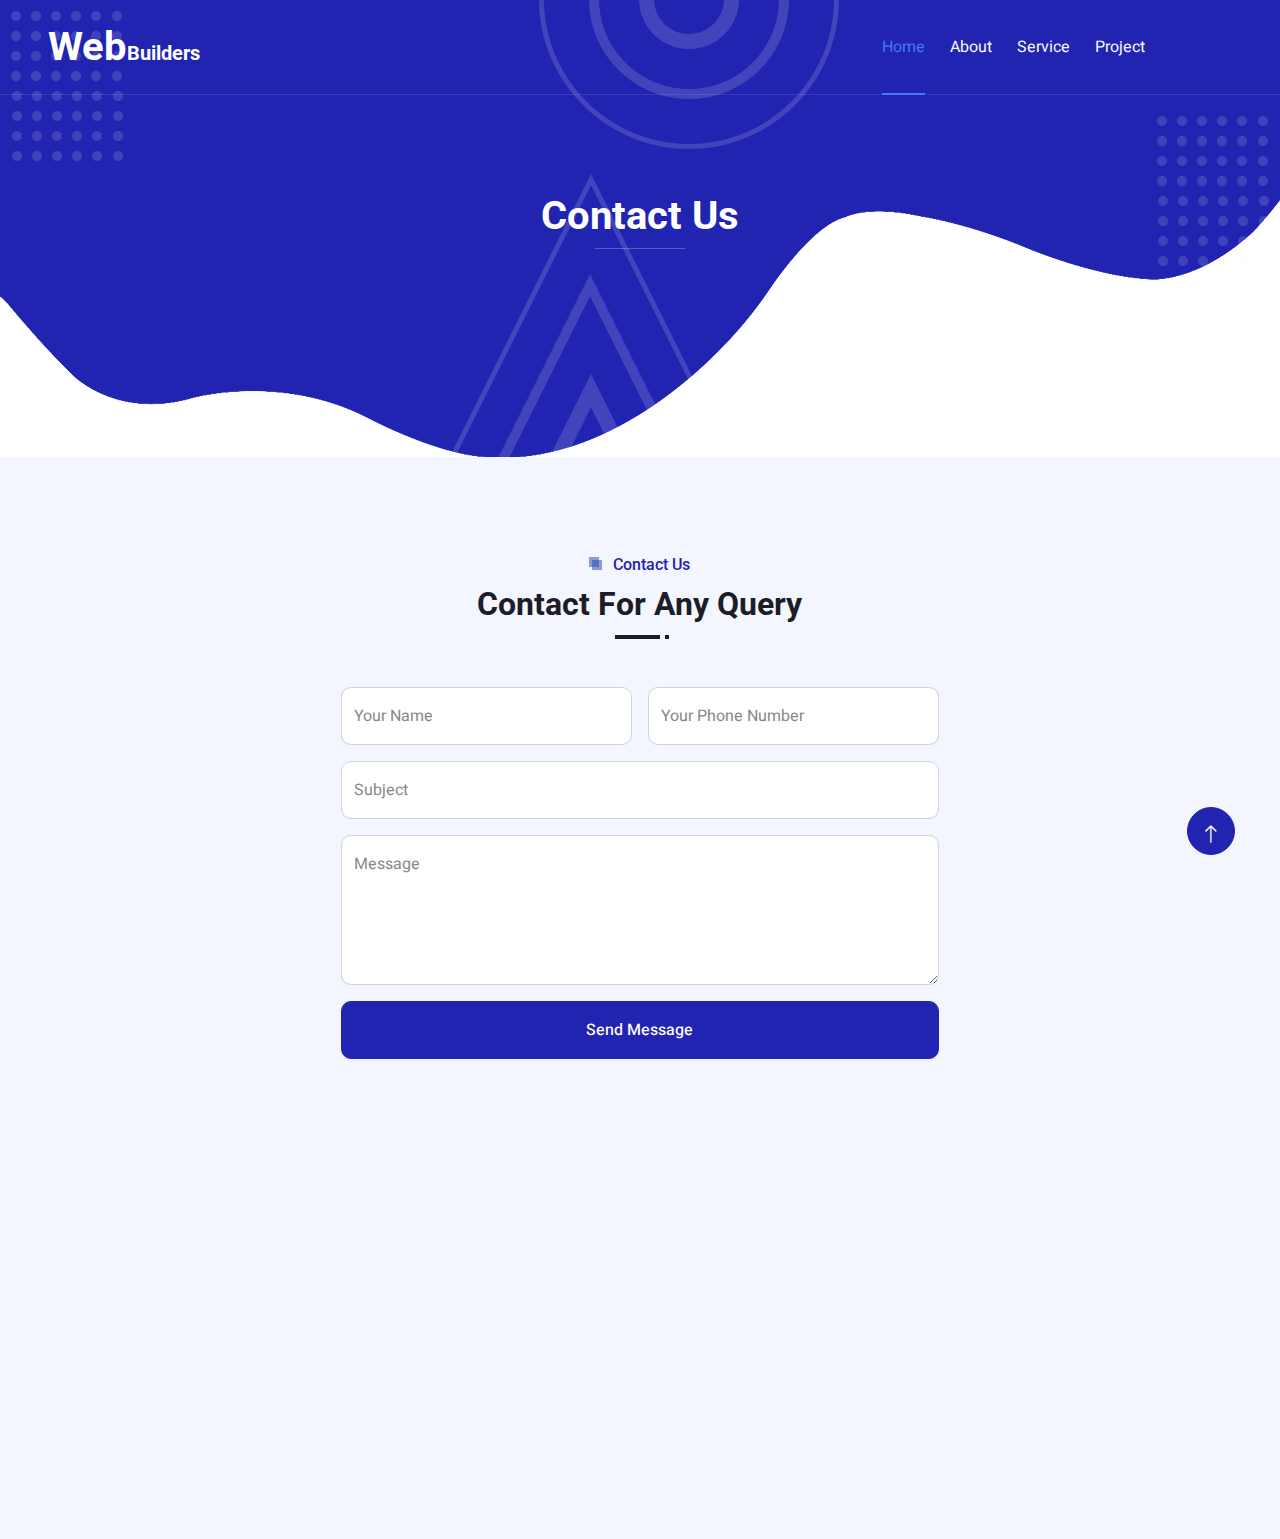
==== commit 49a7d2f4: "Update contact.html" ====
--- a/contact.html
+++ b/contact.html
@@ -128,7 +128,7 @@
                 </div>
                 <div class="col-md-6">
                   <div class="form-floating">
-                   <input type="tel" name="PhoneNumber" class="form-control" id="phone" placeholder="Your Phone Number" required>
+                   <input type="tel" id="typePhone"  class="form-control" id="phone" placeholder="Your Phone Number" required>
                    <label for="phone">Your Phone Number</label>
                  </div>
 
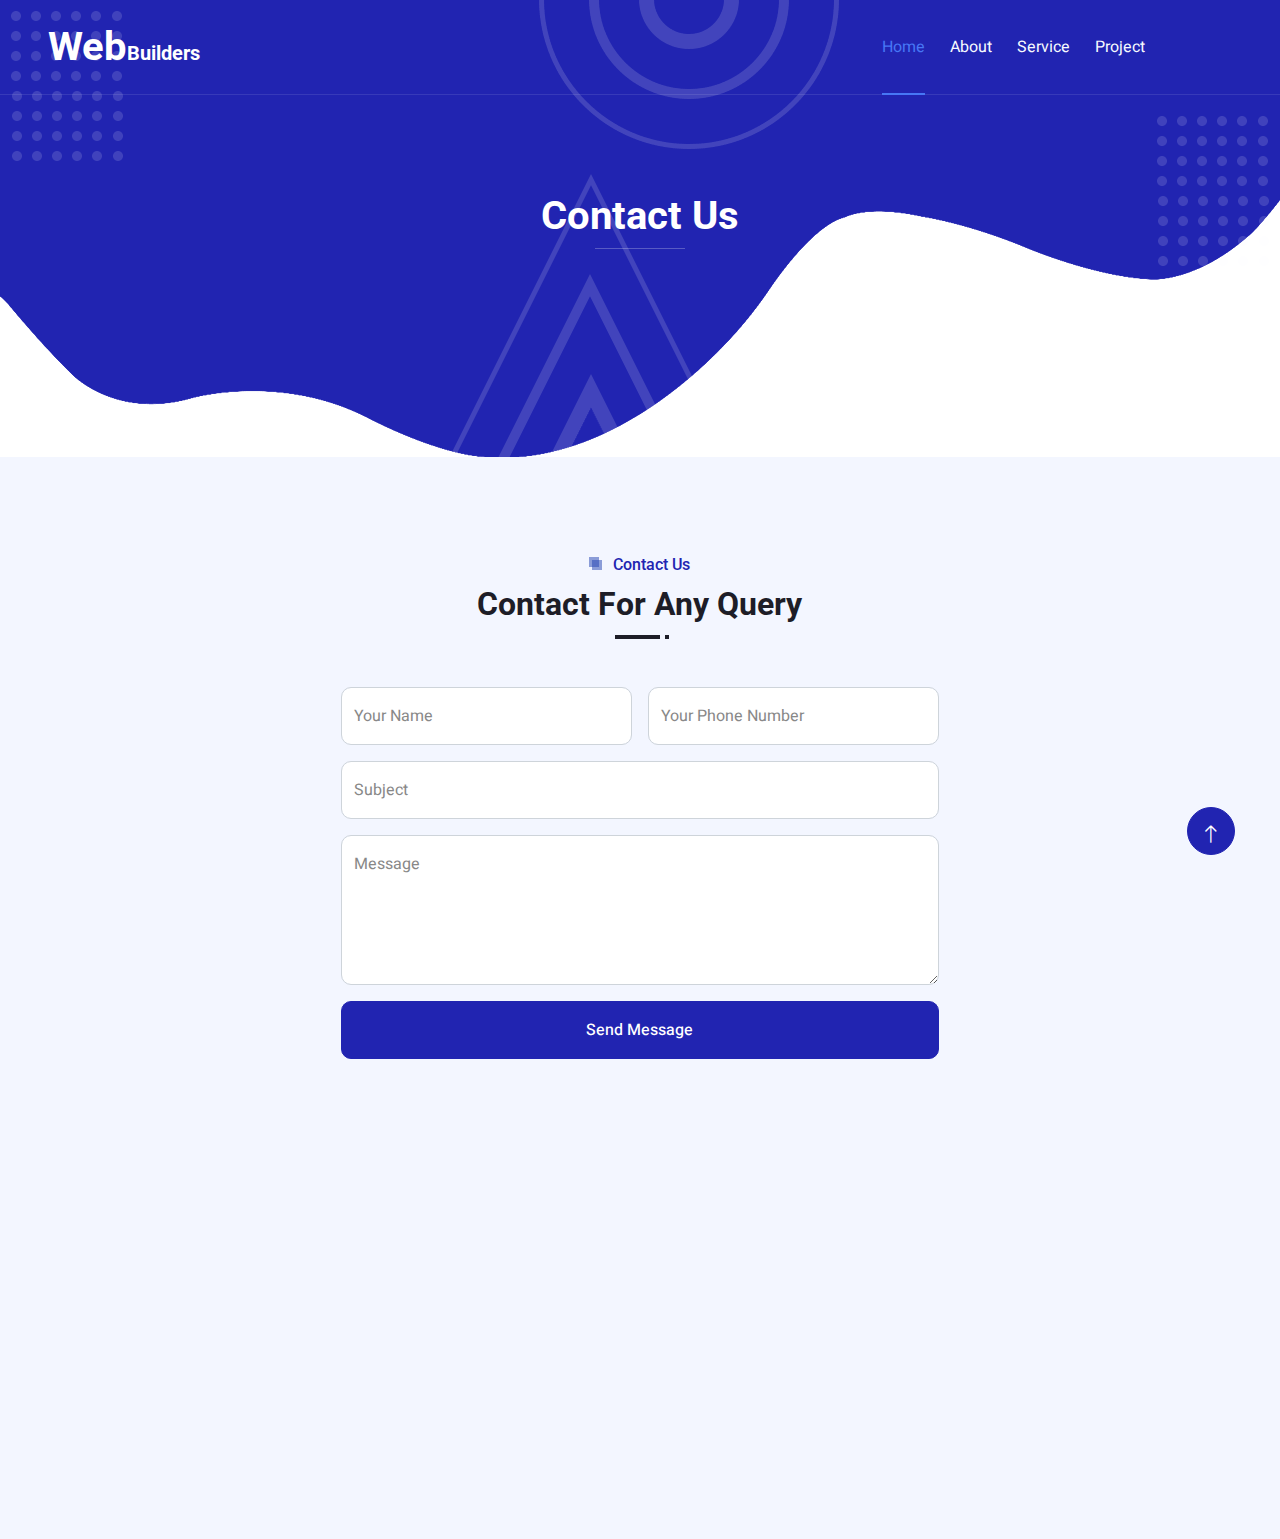
==== commit 8f1b8805: "Update contact.html" ====
--- a/contact.html
+++ b/contact.html
@@ -122,26 +122,26 @@
               <div class="row g-3">
                 <div class="col-md-6">
                   <div class="form-floating">
-                    <input type="text" name="Name" class="form-control" id="name" placeholder="Your Name" required>
+                    <input type="text" name="Name:" class="form-control" id="name" placeholder="Your Name" required>
                     <label for="name">Your Name</label>
                   </div>
                 </div>
                 <div class="col-md-6">
                   <div class="form-floating">
-                   <input type="tel" id="typePhone"  class="form-control" id="phone" placeholder="Your Phone Number" required>
+                   <input type="tel" id="typePhone" name="Phone number:" class="form-control" id="phone" placeholder="Your Phone Number" required>
                    <label for="phone">Your Phone Number</label>
                  </div>
 
                 </div>
                 <div class="col-12">
                   <div class="form-floating">
-                    <input type="text"  class="form-control" id="subject" placeholder="Subject" required>
+                    <input type="text"  class="form-control" name="Subject:" id="subject" placeholder="Subject" required>
                     <label for="subject">Subject</label>
                   </div>
                 </div>
                 <div class="col-12">
                   <div class="form-floating">
-                    <textarea class="form-control" name="Message" placeholder="Leave a message here" id="message" style="height: 150px" required></textarea>
+                    <textarea class="form-control" name="Message:" placeholder="Leave a message here" id="message" style="height: 150px" required></textarea>
                     <label for="message">Message</label>
                   </div>
                 </div>
